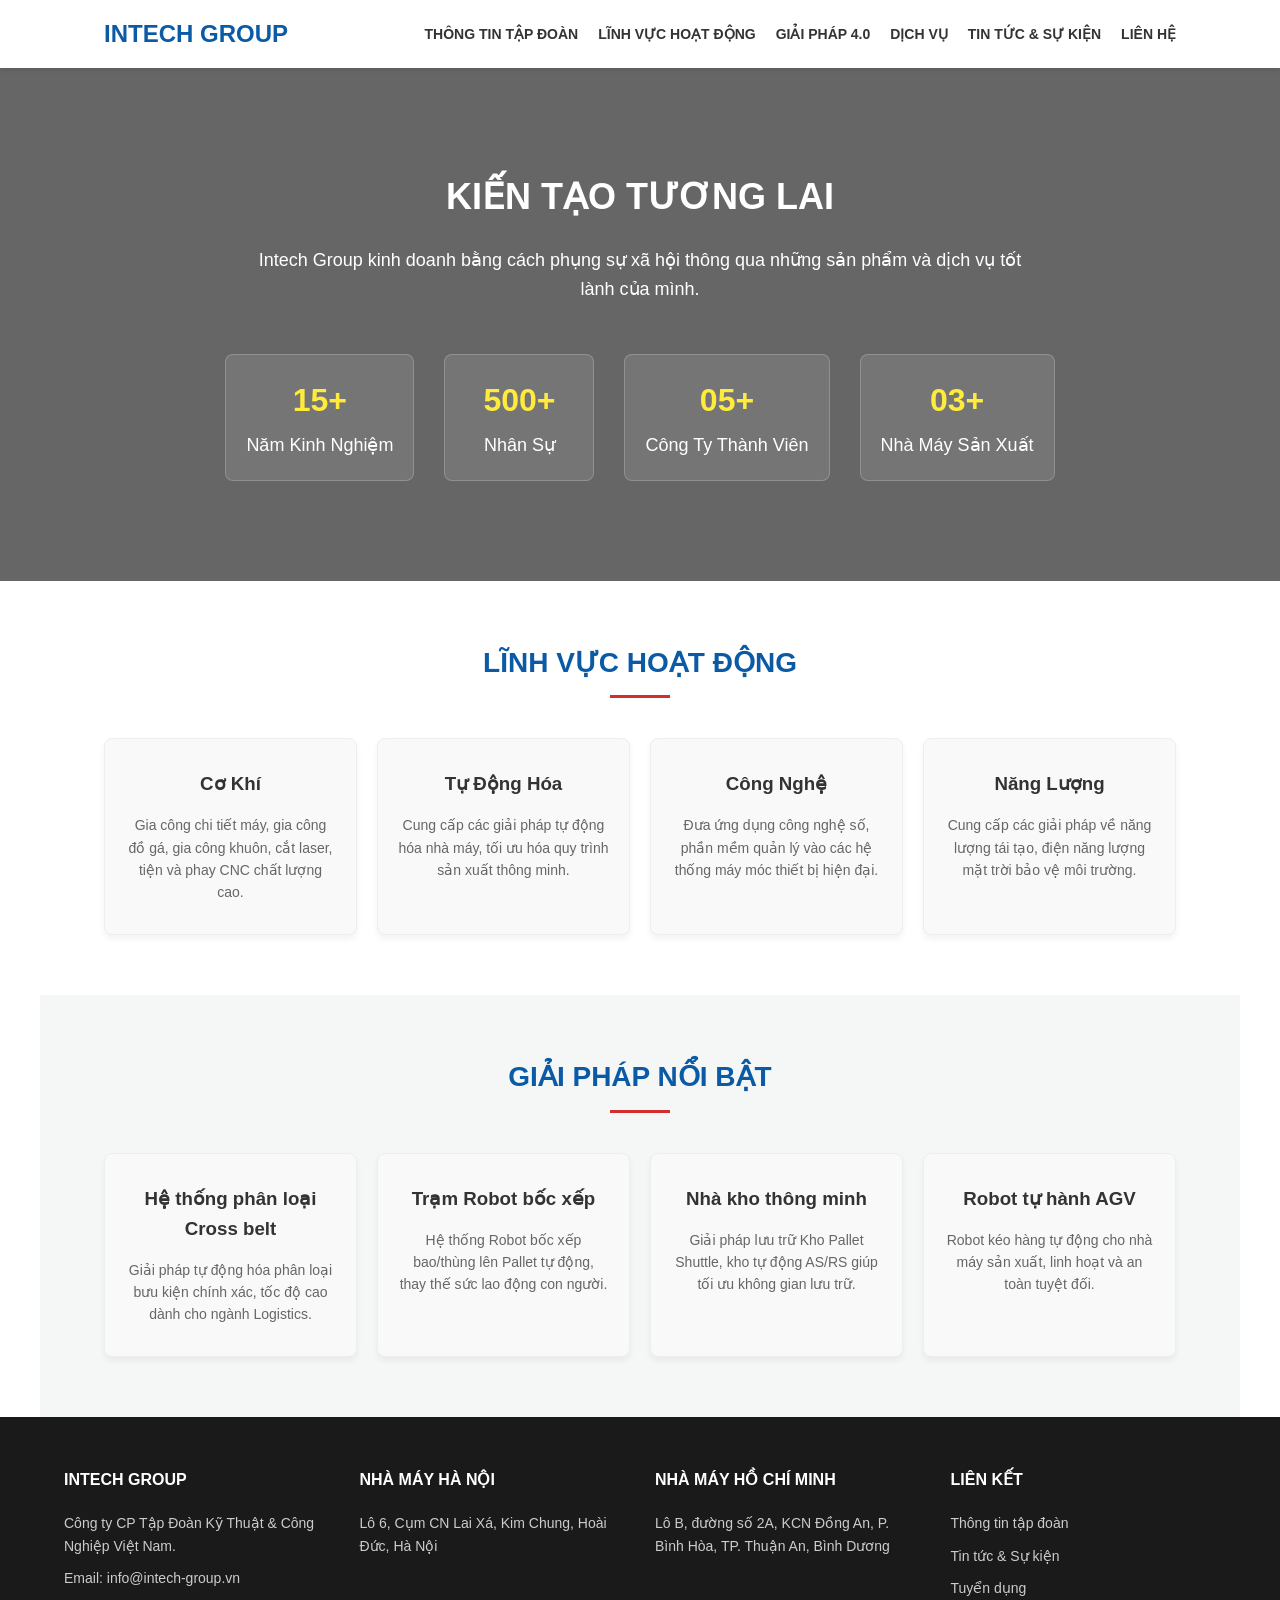
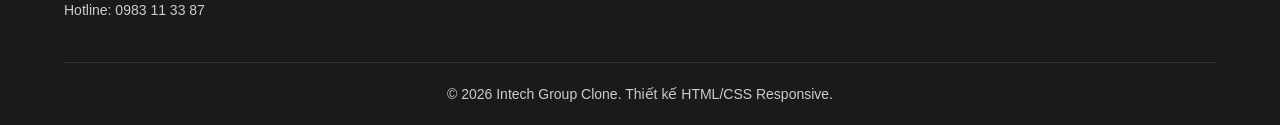
==== index.html @ e9d3f7d0 "first commit" ====
<!DOCTYPE html>
<html lang="vi">
<head>
    <meta charset="UTF-8">
    <meta name="viewport" content="width=device-width, initial-scale=1.0">
    <title>Intech Group - Template</title>
    <style>
        /* CSS Reset & Cơ bản */
        * {
            box-sizing: border-box;
            margin: 0;
            padding: 0;
        }
        body {
            font-family: Arial, sans-serif;
            line-height: 1.6;
            color: #333;
            background-color: #fff;
        }
        a {
            text-decoration: none;
            color: inherit;
        }
        ul {
            list-style: none;
        }

        /* Header & Navigation */
        header {
            background-color: #fff;
            box-shadow: 0 2px 5px rgba(0,0,0,0.1);
            position: sticky;
            top: 0;
            z-index: 1000;
        }
        .nav-container {
            display: flex;
            justify-content: space-between;
            align-items: center;
            padding: 15px 5%;
            max-width: 1200px;
            margin: 0 auto;
        }
        .logo {
            font-size: 24px;
            font-weight: bold;
            color: #0b5aa6; /* Màu xanh Intech */
        }
        .nav-links {
            display: flex;
            gap: 20px;
        }
        .nav-links a {
            font-weight: bold;
            font-size: 14px;
            text-transform: uppercase;
            transition: color 0.3s;
        }
        .nav-links a:hover {
            color: #d32f2f;
        }
        .menu-toggle {
            display: none;
            font-size: 24px;
            cursor: pointer;
            color: #333;
        }

        /* Hero Banner */
        .hero {
            /* Thay link ảnh dưới đây bằng ảnh thực tế của bạn */
            background: linear-gradient(rgba(0, 0, 0, 0.6), rgba(0, 0, 0, 0.6)), url('https://via.placeholder.com/1920x600?text=Intech+Banner') no-repeat center center/cover;
            color: #fff;
            text-align: center;
            padding: 100px 20px;
        }
        .hero h1 {
            font-size: 36px;
            margin-bottom: 20px;
            text-transform: uppercase;
        }
        .hero p {
            font-size: 18px;
            max-width: 800px;
            margin: 0 auto;
        }
        .stats {
            display: flex;
            justify-content: center;
            gap: 30px;
            margin-top: 50px;
            flex-wrap: wrap;
        }
        .stat-item {
            background: rgba(255, 255, 255, 0.1);
            padding: 20px;
            border-radius: 8px;
            min-width: 150px;
            border: 1px solid rgba(255,255,255,0.2);
        }
        .stat-item h3 {
            font-size: 32px;
            color: #ffeb3b;
            margin-bottom: 5px;
        }

        /* Các Section dùng chung */
        .section {
            padding: 60px 5%;
            max-width: 1200px;
            margin: 0 auto;
        }
        .section-title {
            text-align: center;
            font-size: 28px;
            margin-bottom: 40px;
            text-transform: uppercase;
            color: #0b5aa6;
            position: relative;
        }
        .section-title::after {
            content: '';
            display: block;
            width: 60px;
            height: 3px;
            background: #d32f2f;
            margin: 10px auto 0;
        }

        /* Lưới 4 cột (Lĩnh vực, Dịch vụ) */
        .grid-4 {
            display: grid;
            grid-template-columns: repeat(auto-fit, minmax(250px, 1fr));
            gap: 20px;
        }
        .card {
            background: #f9f9f9;
            padding: 30px 20px;
            border-radius: 8px;
            text-align: center;
            box-shadow: 0 4px 6px rgba(0,0,0,0.05);
            transition: transform 0.3s, box-shadow 0.3s;
            border: 1px solid #eee;
        }
        .card:hover {
            transform: translateY(-5px);
            box-shadow: 0 8px 15px rgba(0,0,0,0.1);
            border-bottom: 3px solid #0b5aa6;
        }
        .card h3 {
            margin-bottom: 15px;
            color: #333;
        }
        .card p {
            font-size: 14px;
            color: #666;
        }

        /* Footer */
        footer {
            background-color: #1a1a1a;
            color: #ccc;
            padding: 50px 5% 20px;
        }
        .footer-container {
            display: grid;
            grid-template-columns: repeat(auto-fit, minmax(250px, 1fr));
            gap: 30px;
            max-width: 1200px;
            margin: 0 auto 30px;
        }
        .footer-col h4 {
            color: #fff;
            margin-bottom: 20px;
            text-transform: uppercase;
        }
        .footer-col p {
            font-size: 14px;
            margin-bottom: 10px;
        }
        .footer-bottom {
            text-align: center;
            padding-top: 20px;
            border-top: 1px solid #333;
            font-size: 14px;
        }

        /* Responsive Design */
        @media (max-width: 768px) {
            .nav-links {
                display: none;
                flex-direction: column;
                position: absolute;
                top: 100%;
                left: 0;
                width: 100%;
                background-color: #fff;
                box-shadow: 0 5px 5px rgba(0,0,0,0.1);
                padding: 20px 5%;
            }
            .nav-links.active {
                display: flex;
            }
            .menu-toggle {
                display: block;
            }
            .hero h1 {
                font-size: 28px;
            }
            .stats {
                gap: 15px;
            }
            .stat-item {
                flex: 1 1 40%;
            }
        }
    </style>
</head>
<body>

    <header>
        <div class="nav-container">
            <a href="#" class="logo">INTECH GROUP</a>
            <div class="menu-toggle" onclick="toggleMenu()">☰</div>
            <nav class="nav-links" id="navLinks">
                <a href="#">Thông Tin Tập Đoàn</a>
                <a href="#">Lĩnh Vực Hoạt Động</a>
                <a href="#">Giải Pháp 4.0</a>
                <a href="#">Dịch Vụ</a>
                <a href="#">Tin Tức & Sự Kiện</a>
                <a href="#">Liên Hệ</a>
            </nav>
        </div>
    </header>

    <section class="hero">
        <h1>Kiến tạo tương lai</h1>
        <p>Intech Group kinh doanh bằng cách phụng sự xã hội thông qua những sản phẩm và dịch vụ tốt lành của mình.</p>
        
        <div class="stats">
            <div class="stat-item">
                <h3>15+</h3>
                <p>Năm Kinh Nghiệm</p>
            </div>
            <div class="stat-item">
                <h3>500+</h3>
                <p>Nhân Sự</p>
            </div>
            <div class="stat-item">
                <h3>05+</h3>
                <p>Công Ty Thành Viên</p>
            </div>
            <div class="stat-item">
                <h3>03+</h3>
                <p>Nhà Máy Sản Xuất</p>
            </div>
        </div>
    </section>

    <section class="section">
        <h2 class="section-title">Lĩnh Vực Hoạt Động</h2>
        <div class="grid-4">
            <div class="card">
                <h3>Cơ Khí</h3>
                <p>Gia công chi tiết máy, gia công đồ gá, gia công khuôn, cắt laser, tiện và phay CNC chất lượng cao.</p>
            </div>
            <div class="card">
                <h3>Tự Động Hóa</h3>
                <p>Cung cấp các giải pháp tự động hóa nhà máy, tối ưu hóa quy trình sản xuất thông minh.</p>
            </div>
            <div class="card">
                <h3>Công Nghệ</h3>
                <p>Đưa ứng dụng công nghệ số, phần mềm quản lý vào các hệ thống máy móc thiết bị hiện đại.</p>
            </div>
            <div class="card">
                <h3>Năng Lượng</h3>
                <p>Cung cấp các giải pháp về năng lượng tái tạo, điện năng lượng mặt trời bảo vệ môi trường.</p>
            </div>
        </div>
    </section>

    <section class="section" style="background-color: #f4f7f6;">
        <h2 class="section-title">Giải Pháp Nổi Bật</h2>
        <div class="grid-4">
            <div class="card">
                <h3>Hệ thống phân loại Cross belt</h3>
                <p>Giải pháp tự động hóa phân loại bưu kiện chính xác, tốc độ cao dành cho ngành Logistics.</p>
            </div>
            <div class="card">
                <h3>Trạm Robot bốc xếp</h3>
                <p>Hệ thống Robot bốc xếp bao/thùng lên Pallet tự động, thay thế sức lao động con người.</p>
            </div>
            <div class="card">
                <h3>Nhà kho thông minh</h3>
                <p>Giải pháp lưu trữ Kho Pallet Shuttle, kho tự động AS/RS giúp tối ưu không gian lưu trữ.</p>
            </div>
            <div class="card">
                <h3>Robot tự hành AGV</h3>
                <p>Robot kéo hàng tự động cho nhà máy sản xuất, linh hoạt và an toàn tuyệt đối.</p>
            </div>
        </div>
    </section>

    <footer>
        <div class="footer-container">
            <div class="footer-col">
                <h4>Intech Group</h4>
                <p>Công ty CP Tập Đoàn Kỹ Thuật & Công Nghiệp Việt Nam.</p>
                <p>Email: info@intech-group.vn</p>
                <p>Hotline: 0983 11 33 87</p>
            </div>
            <div class="footer-col">
                <h4>Nhà Máy Hà Nội</h4>
                <p>Lô 6, Cụm CN Lai Xá, Kim Chung, Hoài Đức, Hà Nội</p>
            </div>
            <div class="footer-col">
                <h4>Nhà Máy Hồ Chí Minh</h4>
                <p>Lô B, đường số 2A, KCN Đồng An, P. Bình Hòa, TP. Thuận An, Bình Dương</p>
            </div>
            <div class="footer-col">
                <h4>Liên kết</h4>
                <p><a href="#">Thông tin tập đoàn</a></p>
                <p><a href="#">Tin tức & Sự kiện</a></p>
                <p><a href="#">Tuyển dụng</a></p>
            </div>
        </div>
        <div class="footer-bottom">
            <p>&copy; 2026 Intech Group Clone. Thiết kế HTML/CSS Responsive.</p>
        </div>
    </footer>

    <script>
        function toggleMenu() {
            var nav = document.getElementById("navLinks");
            nav.classList.toggle("active");
        }
    </script>
</body>
</html>
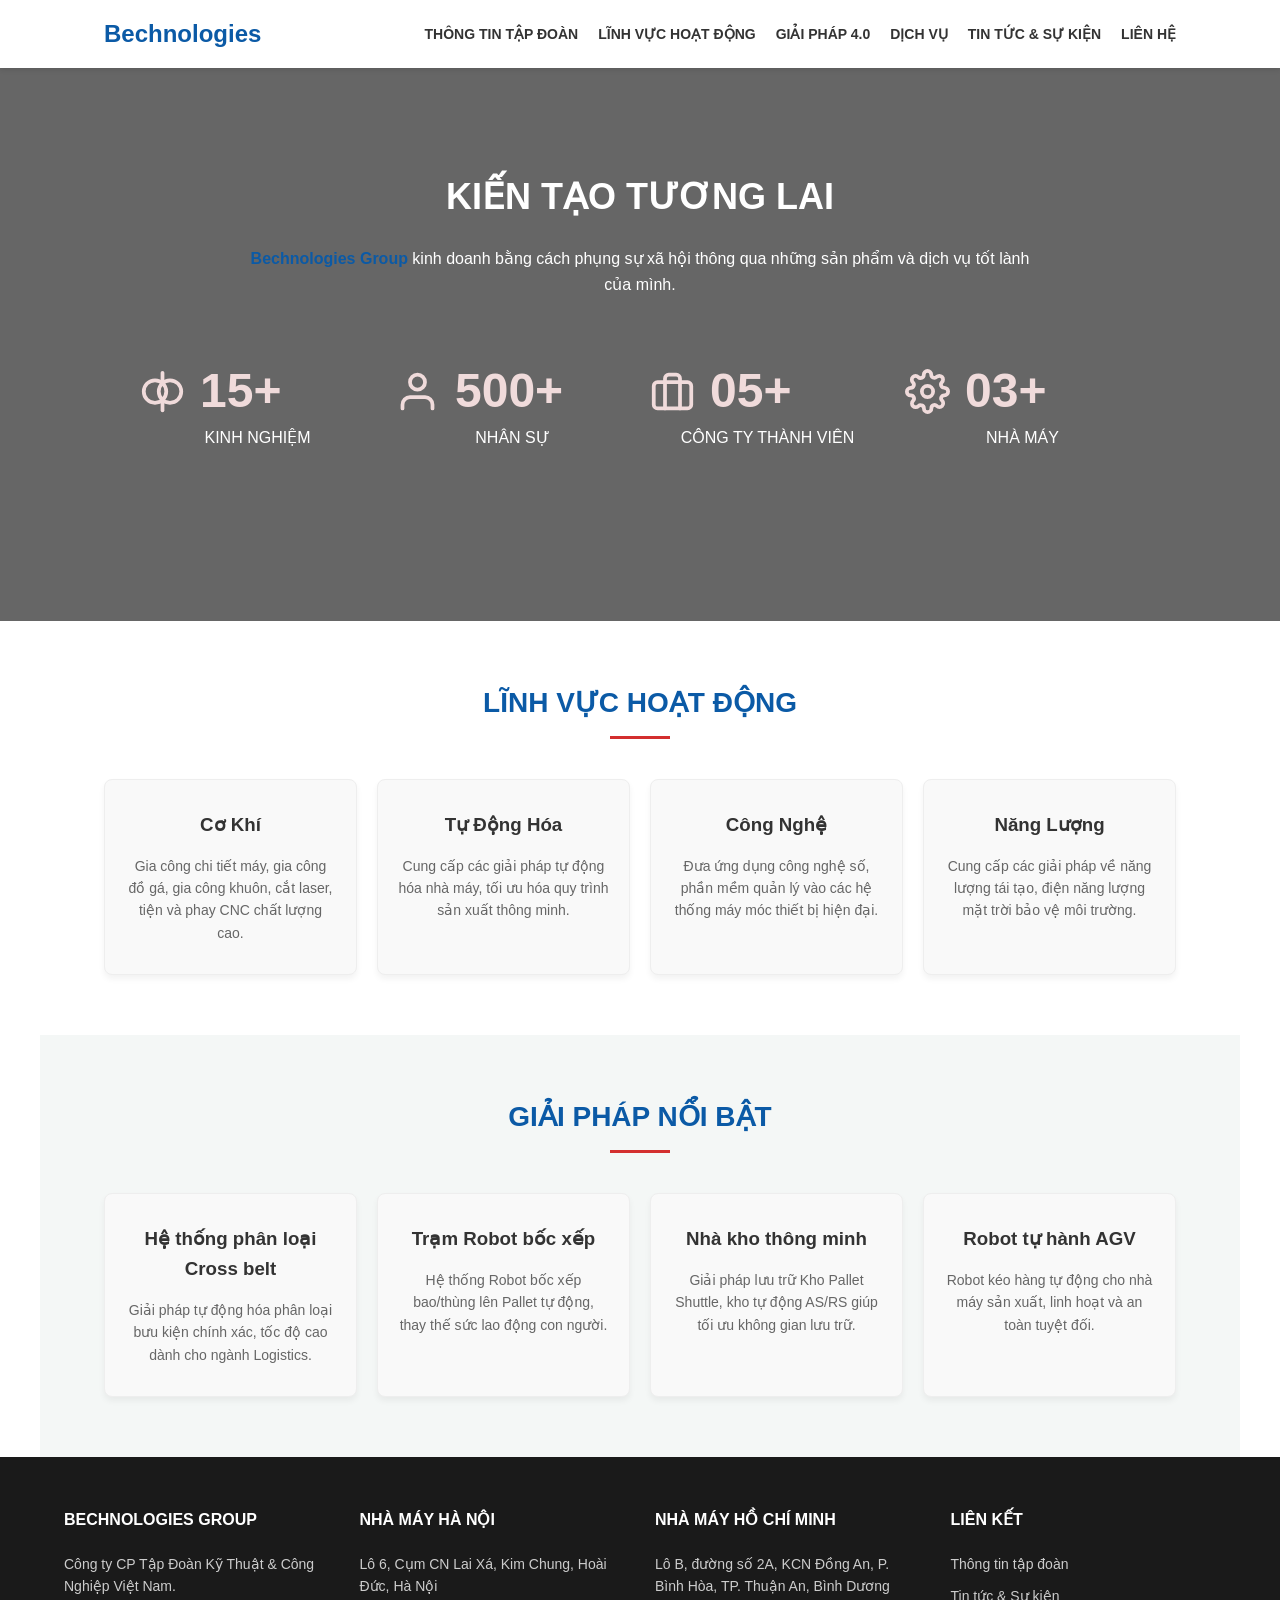
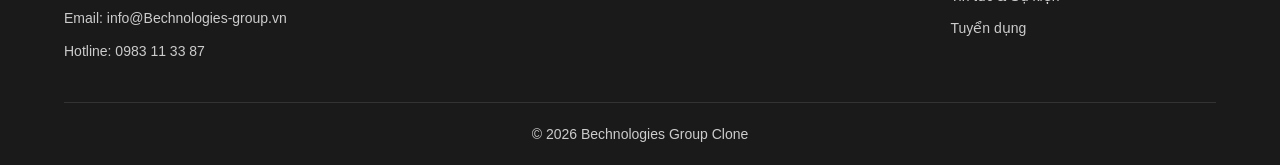
==== commit 122d5861: "2nd" ====
--- a/index.html
+++ b/index.html
@@ -3,224 +3,15 @@
 <head>
     <meta charset="UTF-8">
     <meta name="viewport" content="width=device-width, initial-scale=1.0">
-    <title>Intech Group - Template</title>
-    <style>
-        /* CSS Reset & Cơ bản */
-        * {
-            box-sizing: border-box;
-            margin: 0;
-            padding: 0;
-        }
-        body {
-            font-family: Arial, sans-serif;
-            line-height: 1.6;
-            color: #333;
-            background-color: #fff;
-        }
-        a {
-            text-decoration: none;
-            color: inherit;
-        }
-        ul {
-            list-style: none;
-        }
-
-        /* Header & Navigation */
-        header {
-            background-color: #fff;
-            box-shadow: 0 2px 5px rgba(0,0,0,0.1);
-            position: sticky;
-            top: 0;
-            z-index: 1000;
-        }
-        .nav-container {
-            display: flex;
-            justify-content: space-between;
-            align-items: center;
-            padding: 15px 5%;
-            max-width: 1200px;
-            margin: 0 auto;
-        }
-        .logo {
-            font-size: 24px;
-            font-weight: bold;
-            color: #0b5aa6; /* Màu xanh Intech */
-        }
-        .nav-links {
-            display: flex;
-            gap: 20px;
-        }
-        .nav-links a {
-            font-weight: bold;
-            font-size: 14px;
-            text-transform: uppercase;
-            transition: color 0.3s;
-        }
-        .nav-links a:hover {
-            color: #d32f2f;
-        }
-        .menu-toggle {
-            display: none;
-            font-size: 24px;
-            cursor: pointer;
-            color: #333;
-        }
-
-        /* Hero Banner */
-        .hero {
-            /* Thay link ảnh dưới đây bằng ảnh thực tế của bạn */
-            background: linear-gradient(rgba(0, 0, 0, 0.6), rgba(0, 0, 0, 0.6)), url('https://via.placeholder.com/1920x600?text=Intech+Banner') no-repeat center center/cover;
-            color: #fff;
-            text-align: center;
-            padding: 100px 20px;
-        }
-        .hero h1 {
-            font-size: 36px;
-            margin-bottom: 20px;
-            text-transform: uppercase;
-        }
-        .hero p {
-            font-size: 18px;
-            max-width: 800px;
-            margin: 0 auto;
-        }
-        .stats {
-            display: flex;
-            justify-content: center;
-            gap: 30px;
-            margin-top: 50px;
-            flex-wrap: wrap;
-        }
-        .stat-item {
-            background: rgba(255, 255, 255, 0.1);
-            padding: 20px;
-            border-radius: 8px;
-            min-width: 150px;
-            border: 1px solid rgba(255,255,255,0.2);
-        }
-        .stat-item h3 {
-            font-size: 32px;
-            color: #ffeb3b;
-            margin-bottom: 5px;
-        }
-
-        /* Các Section dùng chung */
-        .section {
-            padding: 60px 5%;
-            max-width: 1200px;
-            margin: 0 auto;
-        }
-        .section-title {
-            text-align: center;
-            font-size: 28px;
-            margin-bottom: 40px;
-            text-transform: uppercase;
-            color: #0b5aa6;
-            position: relative;
-        }
-        .section-title::after {
-            content: '';
-            display: block;
-            width: 60px;
-            height: 3px;
-            background: #d32f2f;
-            margin: 10px auto 0;
-        }
-
-        /* Lưới 4 cột (Lĩnh vực, Dịch vụ) */
-        .grid-4 {
-            display: grid;
-            grid-template-columns: repeat(auto-fit, minmax(250px, 1fr));
-            gap: 20px;
-        }
-        .card {
-            background: #f9f9f9;
-            padding: 30px 20px;
-            border-radius: 8px;
-            text-align: center;
-            box-shadow: 0 4px 6px rgba(0,0,0,0.05);
-            transition: transform 0.3s, box-shadow 0.3s;
-            border: 1px solid #eee;
-        }
-        .card:hover {
-            transform: translateY(-5px);
-            box-shadow: 0 8px 15px rgba(0,0,0,0.1);
-            border-bottom: 3px solid #0b5aa6;
-        }
-        .card h3 {
-            margin-bottom: 15px;
-            color: #333;
-        }
-        .card p {
-            font-size: 14px;
-            color: #666;
-        }
-
-        /* Footer */
-        footer {
-            background-color: #1a1a1a;
-            color: #ccc;
-            padding: 50px 5% 20px;
-        }
-        .footer-container {
-            display: grid;
-            grid-template-columns: repeat(auto-fit, minmax(250px, 1fr));
-            gap: 30px;
-            max-width: 1200px;
-            margin: 0 auto 30px;
-        }
-        .footer-col h4 {
-            color: #fff;
-            margin-bottom: 20px;
-            text-transform: uppercase;
-        }
-        .footer-col p {
-            font-size: 14px;
-            margin-bottom: 10px;
-        }
-        .footer-bottom {
-            text-align: center;
-            padding-top: 20px;
-            border-top: 1px solid #333;
-            font-size: 14px;
-        }
-
-        /* Responsive Design */
-        @media (max-width: 768px) {
-            .nav-links {
-                display: none;
-                flex-direction: column;
-                position: absolute;
-                top: 100%;
-                left: 0;
-                width: 100%;
-                background-color: #fff;
-                box-shadow: 0 5px 5px rgba(0,0,0,0.1);
-                padding: 20px 5%;
-            }
-            .nav-links.active {
-                display: flex;
-            }
-            .menu-toggle {
-                display: block;
-            }
-            .hero h1 {
-                font-size: 28px;
-            }
-            .stats {
-                gap: 15px;
-            }
-            .stat-item {
-                flex: 1 1 40%;
-            }
-        }
-    </style>
+    <title>Bechnologies</title>
+    
+    <link rel="stylesheet" href="css/style.css">
 </head>
 <body>
 
     <header>
         <div class="nav-container">
-            <a href="#" class="logo">INTECH GROUP</a>
+            <a href="#" class="logo">Bechnologies</a>
             <div class="menu-toggle" onclick="toggleMenu()">☰</div>
             <nav class="nav-links" id="navLinks">
                 <a href="#">Thông Tin Tập Đoàn</a>
@@ -233,80 +24,113 @@
         </div>
     </header>
 
-    <section class="hero">
-        <h1>Kiến tạo tương lai</h1>
-        <p>Intech Group kinh doanh bằng cách phụng sự xã hội thông qua những sản phẩm và dịch vụ tốt lành của mình.</p>
-        
-        <div class="stats">
-            <div class="stat-item">
-                <h3>15+</h3>
-                <p>Năm Kinh Nghiệm</p>
+    <main>
+        <section class="hero">
+            <h1>Kiến tạo tương lai</h1>
+            <p>
+                <span class="bechnologies-group">Bechnologies Group</span> kinh doanh bằng cách phụng sự xã hội thông qua những sản phẩm và dịch vụ tốt lành của mình.
+            </p>
+
+            <div class="stats">
+                <div class="stat-item">
+                    <div class="stat-top">
+                        <svg class="stat-icon" viewBox="0 0 24 24" fill="none" stroke="currentColor" stroke-width="2" stroke-linecap="round" stroke-linejoin="round">
+                            <circle cx="8" cy="12" r="6"/>
+                            <path d="M12 2v6m0-6V2"/>
+                            <path d="M12 22v-6m0 6"/>
+                            <circle cx="16" cy="12" r="6"/>
+                        </svg>
+                        <h3 class="stat-number">15+</h3>
+                    </div>
+                    <p class="stat-label">KINH NGHIỆM</p>
+                </div>
+
+                <div class="stat-item">
+                    <div class="stat-top">
+                        <svg class="stat-icon" viewBox="0 0 24 24" fill="none" stroke="currentColor" stroke-width="2" stroke-linecap="round" stroke-linejoin="round">
+                            <path d="M20 21v-2a4 4 0 0 0-4-4H8a4 4 0 0 0-4 4v2"/>
+                            <circle cx="12" cy="7" r="4"/>
+                        </svg>
+                        <h3 class="stat-number">500+</h3>
+                    </div>
+                    <p class="stat-label">NHÂN SỰ</p>
+                </div>
+
+                <div class="stat-item">
+                    <div class="stat-top">
+                        <svg class="stat-icon" viewBox="0 0 24 24" fill="none" stroke="currentColor" stroke-width="2" stroke-linecap="round" stroke-linejoin="round">
+                            <rect x="2" y="7" width="20" height="14" rx="2" ry="2"/>
+                            <path d="M16 21V5a2 2 0 0 0-2-2h-4a2 2 0 0 0-2 2v16"/>
+                        </svg>
+                        <h3 class="stat-number">05+</h3>
+                    </div>
+                    <p class="stat-label">CÔNG TY THÀNH VIÊN</p>
+                </div>
+
+                <div class="stat-item">
+                    <div class="stat-top">
+                        <svg class="stat-icon" viewBox="0 0 24 24" fill="none" stroke="currentColor" stroke-width="2" stroke-linecap="round" stroke-linejoin="round">
+                            <circle cx="12" cy="12" r="3"/>
+                            <path d="M19.4 15a1.65 1.65 0 0 0 .33 1.82l.06.06a2 2 0 0 1 0 2.83 2 2 0 0 1-2.83 0l-.06-.06a1.65 1.65 0 0 0-1.82-.33 1.65 1.65 0 0 0-1 1.51V21a2 2 0 0 1-2 2 2 2 0 0 1-2-2v-.09A1.65 1.65 0 0 0 9 19.4a1.65 1.65 0 0 0-1.82.33l-.06.06a2 2 0 0 1-2.83 0 2 2 0 0 1 0-2.83l.06-.06a1.65 1.65 0 0 0 .33-1.82 1.65 1.65 0 0 0-1.51-1H3a2 2 0 0 1-2-2 2 2 0 0 1 2-2h.09A1.65 1.65 0 0 0 4.6 9a1.65 1.65 0 0 0-.33-1.82l-.06-.06a2 2 0 0 1 0-2.83 2 2 0 0 1 2.83 0l.06.06a1.65 1.65 0 0 0 1.82.33H9a1.65 1.65 0 0 0 1-1.51V3a2 2 0 0 1 2-2 2 2 0 0 1 2 2v.09a1.65 1.65 0 0 0 1 1.51 1.65 1.65 0 0 0 1.82-.33l.06-.06a2 2 0 0 1 2.83 0 2 2 0 0 1 0 2.83l-.06.06a1.65 1.65 0 0 0-.33 1.82V9a1.65 1.65 0 0 0 1.51 1H21a2 2 0 0 1 2 2 2 2 0 0 1-2 2h-.09a1.65 1.65 0 0 0-1.51 1z"/>
+                        </svg>
+                        <h3 class="stat-number">03+</h3>
+                    </div>
+                    <p class="stat-label">NHÀ MÁY</p>
+                </div>
             </div>
-            <div class="stat-item">
-                <h3>500+</h3>
-                <p>Nhân Sự</p>
+        </section>
+
+        <section class="section">
+            <h2 class="section-title">Lĩnh Vực Hoạt Động</h2>
+            <div class="grid-4">
+                <div class="card">
+                    <h3>Cơ Khí</h3>
+                    <p>Gia công chi tiết máy, gia công đồ gá, gia công khuôn, cắt laser, tiện và phay CNC chất lượng cao.</p>
+                </div>
+                <div class="card">
+                    <h3>Tự Động Hóa</h3>
+                    <p>Cung cấp các giải pháp tự động hóa nhà máy, tối ưu hóa quy trình sản xuất thông minh.</p>
+                </div>
+                <div class="card">
+                    <h3>Công Nghệ</h3>
+                    <p>Đưa ứng dụng công nghệ số, phần mềm quản lý vào các hệ thống máy móc thiết bị hiện đại.</p>
+                </div>
+                <div class="card">
+                    <h3>Năng Lượng</h3>
+                    <p>Cung cấp các giải pháp về năng lượng tái tạo, điện năng lượng mặt trời bảo vệ môi trường.</p>
+                </div>
             </div>
-            <div class="stat-item">
-                <h3>05+</h3>
-                <p>Công Ty Thành Viên</p>
+        </section>
+
+        <section class="section" style="background-color: #f4f7f6;">
+            <h2 class="section-title">Giải Pháp Nổi Bật</h2>
+            <div class="grid-4">
+                <div class="card">
+                    <h3>Hệ thống phân loại Cross belt</h3>
+                    <p>Giải pháp tự động hóa phân loại bưu kiện chính xác, tốc độ cao dành cho ngành Logistics.</p>
+                </div>
+                <div class="card">
+                    <h3>Trạm Robot bốc xếp</h3>
+                    <p>Hệ thống Robot bốc xếp bao/thùng lên Pallet tự động, thay thế sức lao động con người.</p>
+                </div>
+                <div class="card">
+                    <h3>Nhà kho thông minh</h3>
+                    <p>Giải pháp lưu trữ Kho Pallet Shuttle, kho tự động AS/RS giúp tối ưu không gian lưu trữ.</p>
+                </div>
+                <div class="card">
+                    <h3>Robot tự hành AGV</h3>
+                    <p>Robot kéo hàng tự động cho nhà máy sản xuất, linh hoạt và an toàn tuyệt đối.</p>
+                </div>
             </div>
-            <div class="stat-item">
-                <h3>03+</h3>
-                <p>Nhà Máy Sản Xuất</p>
-            </div>
-        </div>
-    </section>
-
-    <section class="section">
-        <h2 class="section-title">Lĩnh Vực Hoạt Động</h2>
-        <div class="grid-4">
-            <div class="card">
-                <h3>Cơ Khí</h3>
-                <p>Gia công chi tiết máy, gia công đồ gá, gia công khuôn, cắt laser, tiện và phay CNC chất lượng cao.</p>
-            </div>
-            <div class="card">
-                <h3>Tự Động Hóa</h3>
-                <p>Cung cấp các giải pháp tự động hóa nhà máy, tối ưu hóa quy trình sản xuất thông minh.</p>
-            </div>
-            <div class="card">
-                <h3>Công Nghệ</h3>
-                <p>Đưa ứng dụng công nghệ số, phần mềm quản lý vào các hệ thống máy móc thiết bị hiện đại.</p>
-            </div>
-            <div class="card">
-                <h3>Năng Lượng</h3>
-                <p>Cung cấp các giải pháp về năng lượng tái tạo, điện năng lượng mặt trời bảo vệ môi trường.</p>
-            </div>
-        </div>
-    </section>
-
-    <section class="section" style="background-color: #f4f7f6;">
-        <h2 class="section-title">Giải Pháp Nổi Bật</h2>
-        <div class="grid-4">
-            <div class="card">
-                <h3>Hệ thống phân loại Cross belt</h3>
-                <p>Giải pháp tự động hóa phân loại bưu kiện chính xác, tốc độ cao dành cho ngành Logistics.</p>
-            </div>
-            <div class="card">
-                <h3>Trạm Robot bốc xếp</h3>
-                <p>Hệ thống Robot bốc xếp bao/thùng lên Pallet tự động, thay thế sức lao động con người.</p>
-            </div>
-            <div class="card">
-                <h3>Nhà kho thông minh</h3>
-                <p>Giải pháp lưu trữ Kho Pallet Shuttle, kho tự động AS/RS giúp tối ưu không gian lưu trữ.</p>
-            </div>
-            <div class="card">
-                <h3>Robot tự hành AGV</h3>
-                <p>Robot kéo hàng tự động cho nhà máy sản xuất, linh hoạt và an toàn tuyệt đối.</p>
-            </div>
-        </div>
-    </section>
+        </section>
+    </main>
 
     <footer>
         <div class="footer-container">
             <div class="footer-col">
-                <h4>Intech Group</h4>
+                <h4>Bechnologies Group</h4>
                 <p>Công ty CP Tập Đoàn Kỹ Thuật & Công Nghiệp Việt Nam.</p>
-                <p>Email: info@intech-group.vn</p>
+                <p>Email: info@Bechnologies-group.vn</p>
                 <p>Hotline: 0983 11 33 87</p>
             </div>
             <div class="footer-col">
@@ -325,15 +149,10 @@
             </div>
         </div>
         <div class="footer-bottom">
-            <p>&copy; 2026 Intech Group Clone. Thiết kế HTML/CSS Responsive.</p>
+            <p>&copy; 2026 Bechnologies Group Clone</p>
         </div>
     </footer>
 
-    <script>
-        function toggleMenu() {
-            var nav = document.getElementById("navLinks");
-            nav.classList.toggle("active");
-        }
-    </script>
+    <script src="js/main.js"></script>
 </body>
 </html>
--- a/css/style.css
+++ b/css/style.css
@@ -0,0 +1,255 @@
+/* CSS Reset & Cơ bản */
+* {
+    box-sizing: border-box;
+    margin: 0;
+    padding: 0;
+}
+body {
+    font-family: Arial, sans-serif;
+    line-height: 1.6;
+    color: #333;
+    background-color: #fff;
+}
+a {
+    text-decoration: none;
+    color: inherit;
+}
+ul {
+    list-style: none;
+}
+
+/* Header & Navigation */
+header {
+    background-color: #fff;
+    box-shadow: 0 2px 5px rgba(0,0,0,0.1);
+    position: sticky;
+    top: 0;
+    z-index: 1000;
+}
+.nav-container {
+    display: flex;
+    justify-content: space-between;
+    align-items: center;
+    padding: 15px 5%;
+    max-width: 1200px;
+    margin: 0 auto;
+}
+.logo {
+    font-size: 24px;
+    font-weight: bold;
+    color: #0b5aa6;
+}
+.nav-links {
+    display: flex;
+    gap: 20px;
+}
+.nav-links a {
+    font-weight: bold;
+    font-size: 14px;
+    text-transform: uppercase;
+    transition: color 0.3s;
+}
+.nav-links a:hover {
+    color: #d32f2f;
+}
+.menu-toggle {
+    display: none;
+    font-size: 24px;
+    cursor: pointer;
+    color: #333;
+}
+
+/* --- Hero Banner (Cập nhật) --- */
+.hero {
+    /* Giữ nguyên background của bạn */
+    background: linear-gradient(rgba(0, 0, 0, 0.6), rgba(0, 0, 0, 0.6)), url('https://via.placeholder.com/1920x600?text=Bechnologies+Banner') no-repeat center center/cover;
+    color: #fff;
+    text-align: center;
+    padding: 100px 20px;
+}
+
+.hero h1 {
+    font-size: 36px;
+    margin-bottom: 20px;
+    text-transform: uppercase;
+}
+
+/* Cập nhật style cho thẻ p trong hero */
+.hero p {
+    font-size: 16px; /* Kích thước font chữ nhỏ hơn cho văn bản này */
+    font-weight: normal; /* Font chữ bình thường */
+    color: #fff; /* Giữ màu trắng cho văn bản */
+    max-width: 800px;
+    margin: 0 auto 50px auto; /* Tăng margin-bottom để tạo khoảng cách với stats */
+}
+
+/* Thêm màu xanh dương cho span.bechnologies-group */
+.hero span.bechnologies-group {
+    color: #0b5aa6; /* Màu xanh Intech gốc của bạn */
+    font-weight: bold; /* Tùy chọn: làm cho tên nhóm đậm hơn */
+}
+
+
+/* --- Stats Section (Cập nhật) --- */
+/* --- Stats Section (Cập nhật) --- */
+.stats {
+    display: flex;
+    justify-content: space-between; /* Dàn đều 4 cột ra hai bên */
+    align-items: flex-start;
+    gap: 20px;
+    max-width: 1000px; /* Thu hẹp lại một chút để các cột sát nhau hơn */
+    margin: 0 auto;
+    width: 100%;
+}
+
+.stat-item {
+    background: none;
+    padding: 20px 0;
+    border-radius: 0;
+    border: none;
+    display: flex;
+    flex-direction: column; /* Xếp dọc phần Top và phần Label */
+    align-items: flex-start; /* Căn trái cho các phần tử bên trong */
+    flex: 1; /* Chia đều không gian cho 4 cột */
+}
+
+/* Phần bao gồm Icon và Number nằm ngang */
+.stat-top {
+    display: flex;
+    align-items: center; /* Căn giữa icon và chữ số theo chiều ngang */
+    gap: 15px; /* Khoảng cách giữa icon và chữ số */
+    margin-bottom: 10px; /* Khoảng cách với dòng chữ bên dưới */
+}
+
+.stat-icon {
+    height: 45px; /* Tăng size icon lên một chút cho cân đối */
+    width: auto;
+    color: #f0dbdb;
+}
+
+.stat-number {
+    font-size: 48px;
+    color: #f0dbdb;
+    margin: 0;
+    font-weight: bold;
+    line-height: 1; /* Chống lệch chiều cao dòng */
+}
+
+.stat-label {
+    font-size: 15px;
+    color: #333; /* Đổi thành màu xám đậm cho giống hình mẫu thay vì màu xanh */
+    font-weight: bold;
+    text-transform: uppercase;
+    margin: 0;
+}
+
+/* Các Section dùng chung */
+.section {
+    padding: 60px 5%;
+    max-width: 1200px;
+    margin: 0 auto;
+}
+.section-title {
+    text-align: center;
+    font-size: 28px;
+    margin-bottom: 40px;
+    text-transform: uppercase;
+    color: #0b5aa6;
+    position: relative;
+}
+.section-title::after {
+    content: '';
+    display: block;
+    width: 60px;
+    height: 3px;
+    background: #d32f2f;
+    margin: 10px auto 0;
+}
+
+/* Lưới 4 cột */
+.grid-4 {
+    display: grid;
+    grid-template-columns: repeat(auto-fit, minmax(250px, 1fr));
+    gap: 20px;
+}
+.card {
+    background: #f9f9f9;
+    padding: 30px 20px;
+    border-radius: 8px;
+    text-align: center;
+    box-shadow: 0 4px 6px rgba(0,0,0,0.05);
+    transition: transform 0.3s, box-shadow 0.3s;
+    border: 1px solid #eee;
+}
+.card:hover {
+    transform: translateY(-5px);
+    box-shadow: 0 8px 15px rgba(0,0,0,0.1);
+    border-bottom: 3px solid #0b5aa6;
+}
+.card h3 {
+    margin-bottom: 15px;
+    color: #333;
+}
+.card p {
+    font-size: 14px;
+    color: #666;
+}
+
+/* Footer */
+footer {
+    background-color: #1a1a1a;
+    color: #ccc;
+    padding: 50px 5% 20px;
+}
+.footer-container {
+    display: grid;
+    grid-template-columns: repeat(auto-fit, minmax(250px, 1fr));
+    gap: 30px;
+    max-width: 1200px;
+    margin: 0 auto 30px;
+}
+.footer-col h4 {
+    color: #fff;
+    margin-bottom: 20px;
+    text-transform: uppercase;
+}
+.footer-col p {
+    font-size: 14px;
+    margin-bottom: 10px;
+}
+.footer-bottom {
+    text-align: center;
+    padding-top: 20px;
+    border-top: 1px solid #333;
+    font-size: 14px;
+}
+
+/* Responsive Design */
+@media (max-width: 768px) {
+    .nav-links {
+        display: none;
+        flex-direction: column;
+        position: absolute;
+        top: 100%;
+        left: 0;
+        width: 100%;
+        background-color: #fff;
+        box-shadow: 0 5px 5px rgba(0,0,0,0.1);
+        padding: 20px 5%;
+    }
+    .nav-links.active {
+        display: flex;
+    }
+    .menu-toggle {
+        display: block;
+    }
+    .hero h1 {
+        font-size: 28px;
+    }
+    .stats {
+        gap: 15px;
+    }
+    .stat-item {
+        flex: 1 1 40%;
+    }
+}
